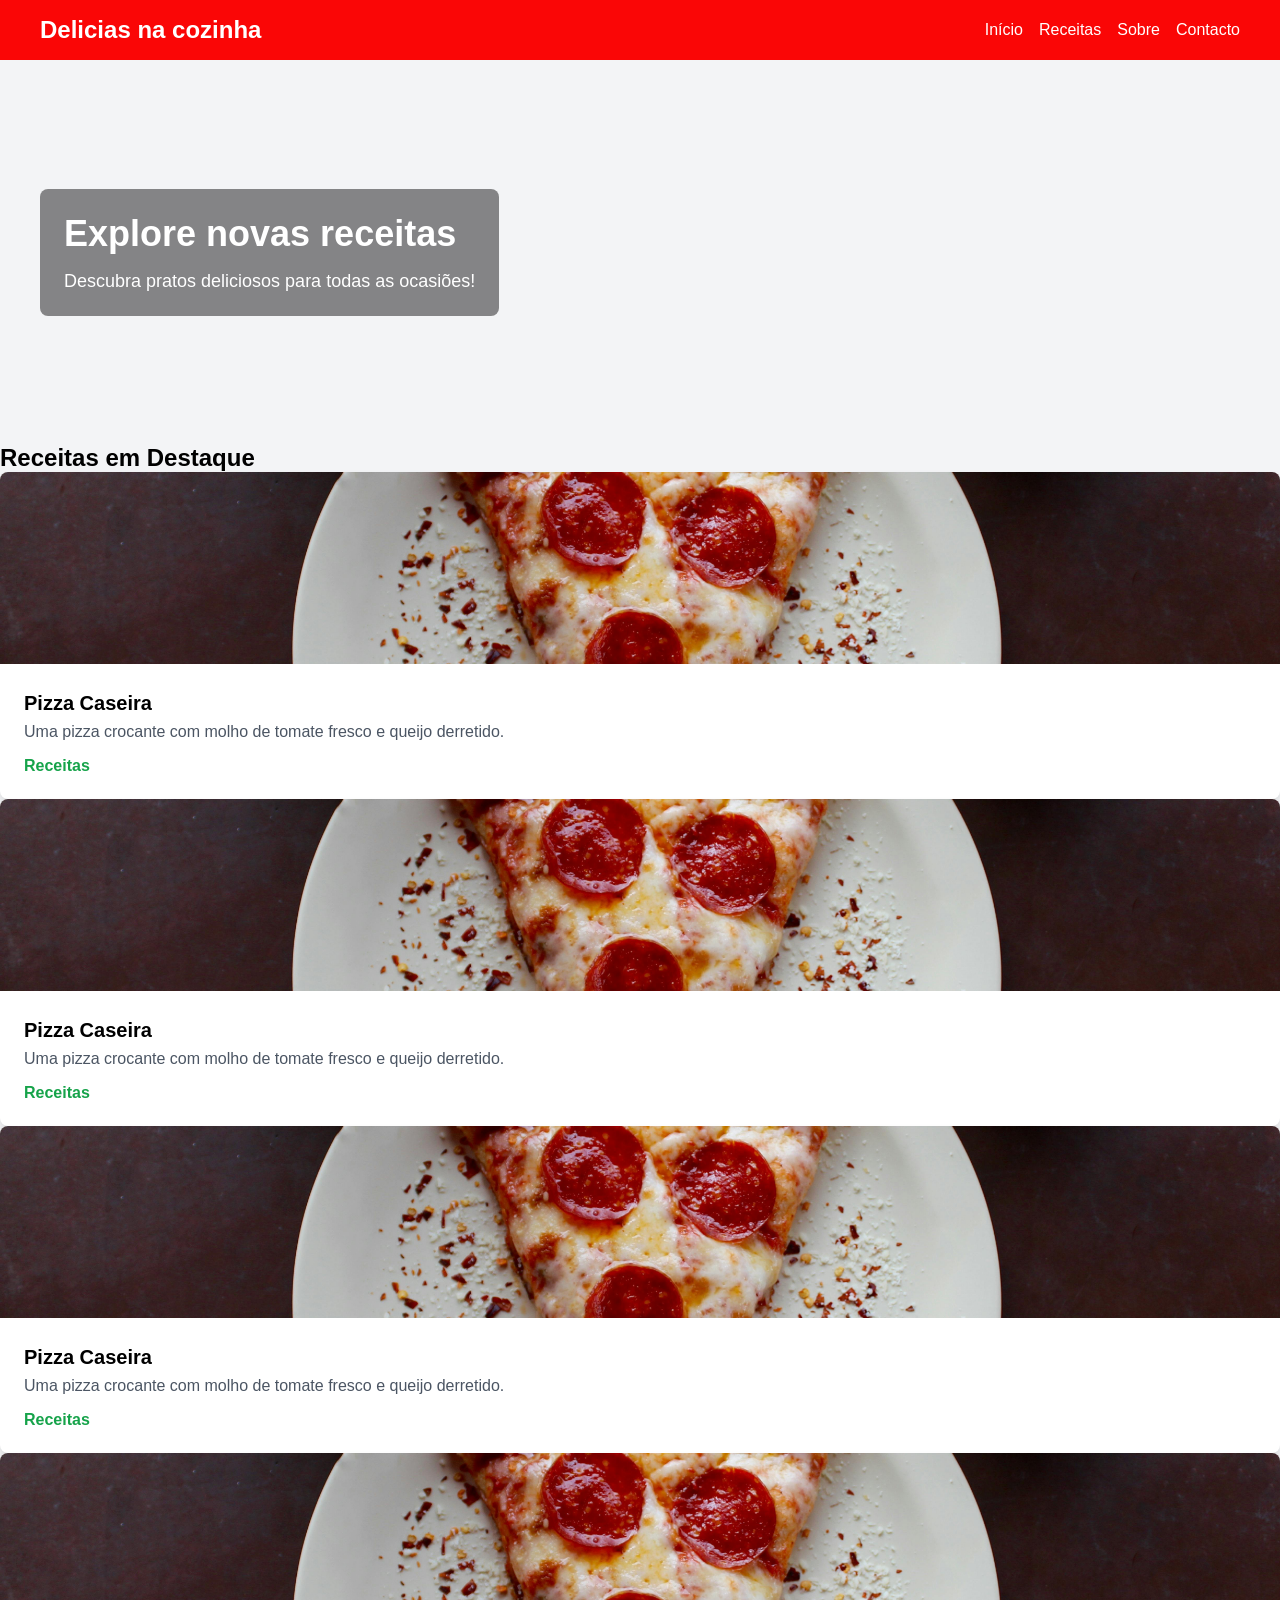
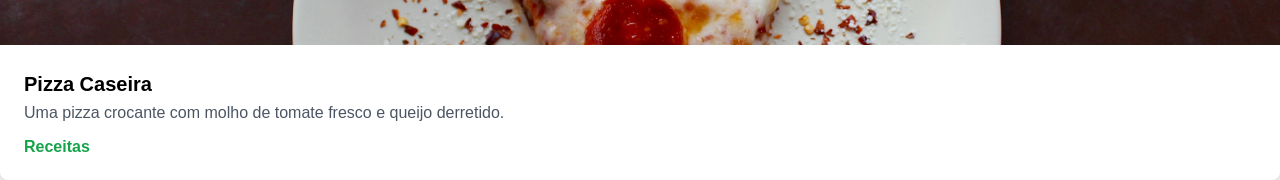
==== index.html @ cec83ee0 "subindo pagina principal" ====
<!DOCTYPE html>
<html lang="pt-PT"> 
<head>
    <meta charset="UTF-8">
    <meta name="viewport" content="width=device-width, initial-scale=1.0">
    <link rel="stylesheet" href="style.css">
    <title>Receitas</title>
</head>
<body>
   <header>
        <div class="container">
            <h1>Delicias na cozinha</h1> 
            <nav>
                <ul>
                    <li><a href="#" >Início</a></li>
                    <li><a href="receitas.html" >Receitas</a></li>
                    <li><a href="#" >Sobre</a></li>
                    <li><a href="#" >Contacto</a></li>
                </ul>
            </nav>
        </div>
   </header>

    <section class="banner">
        <div class="container">
            <div class="content">
                <h2> Explore novas receitas </h2>
                <p>Descubra pratos deliciosos para todas as ocasiões!</p>
            </div>
        </div>
    </section>

    <section>
        <h2>Receitas em Destaque</h2>
        <div class="grid">
            <div class="recipe-card">
                <img src="assests/pexels-sydney-troxell-223521-708587.jpg" alt="imagem receita 1">
                <div class="content">
                    <h3>Pizza Caseira</h3>
                    <p>Uma pizza crocante com molho de tomate fresco e queijo derretido.</p>
                    <a href="#">Receitas</a>
                </div>
            </div>
            <div class="recipe-card">
                <img src="assests/pexels-sydney-troxell-223521-708587.jpg" alt="imagem receita 1">
                <div class="content">
                    <h3>Pizza Caseira</h3>
                    <p>Uma pizza crocante com molho de tomate fresco e queijo derretido.</p>
                    <a href="#">Receitas</a>
                </div>
            </div>
            <div class="recipe-card">
                <img src="assests/pexels-sydney-troxell-223521-708587.jpg" alt="imagem receita 1">
                <div class="content">
                    <h3>Pizza Caseira</h3>
                    <p>Uma pizza crocante com molho de tomate fresco e queijo derretido.</p>
                    <a href="#">Receitas</a>
                </div>
            </div>
            <div class="recipe-card">
                <img src="assests/pexels-sydney-troxell-223521-708587.jpg" alt="imagem receita 1">
                <div class="content">
                    <h3>Pizza Caseira</h3>
                    <p>Uma pizza crocante com molho de tomate fresco e queijo derretido.</p>
                    <a href="#">Receitas</a>
                </div>
            </div>
        </div>
    </section>

</body>
</html>
---- style.css ----
*{
   margin: 0; /*Remove a margem padrão */
   padding: 0; /*Remove o preenchimento padrão*/
   box-sizing: border-box; /*Define o tamanho dos elementos e inclui bordas e preenchimento */
}

body{
    font-family: Arial, sans-serif;
    background-color: #f3f4f6;
}

header{
    background-color: #fa0606;
    color: white;
    padding: 1rem;
}

header .container{
    max-width: 1200px;
    margin: 0 auto;
    display: flex;
    justify-content: space-between;
    align-items: center;
}

header h1{
    font-size: 1.5rem;
    font-weight: bold;
}

header nav ul{
    display: flex;
    list-style: none;
    gap: 1rem;
}

header nav a{
    color: white;
    text-decoration: none;
    font-size: 1rem;
}

header nav a:hover{
    text-decoration: underline;
}


.banner{
    background-size: cover;
    background-position: center;
    height: 24rem;
    display: flex;
    align-items: center;
}

.banner .container{
    max-width: 1200px;
    margin: 0 auto;
    width: 100%;
    display: flex;
    align-items: center;
}

.banner .content{
    background-color: rgba(0, 0, 0, 0.459) ;
    color: white;
    padding: 1.5rem;
    border-radius: 0.5rem;
}

.banner h2{
    font-size: 2.25rem;
    font-weight: bold;
    margin-bottom: 1rem;
}

.banner p{
    font-size: 1.125rem;  
}

.recipes {
    max-width: 1200px;
    margin: 3rem auto;
    padding: 0 1rem;
}

.recipes h2{
    font-size: 1.875rem;
    font-weight: bold;
    text-align: center;
    margin-bottom: 2rem;
}

.recipes .grid{
    display: grid;
    grid-template-columns: repeat(auto-fit, minmax(250px,1fr));
    gap: 2rem;
}

.recipe-card{
    background-color: white;
    border-radius: 0.5rem;
    box-shadow: 0 4px 6px rgba(0, 0, 0, 0.1);
    overflow: hidden;
}

.recipe-card img{
    width: 100%;
    height: 12rem;
    object-fit: cover;
}

.recipe-card .content{
    padding: 1.5rem;
}

.recipe-card h3{
    font-size: 1.25rem;
    font-weight: bold;
    margin-bottom: 0.5rem;
}

.recipe-card p{
    color: #4b5563;
    margin-bottom: 1rem;
}

.recipe-card a{
    color: #16a34a;
    font-weight: bold;
    text-decoration: none;
}
.recipe-card a:hover{
    text-decoration: underline;
}
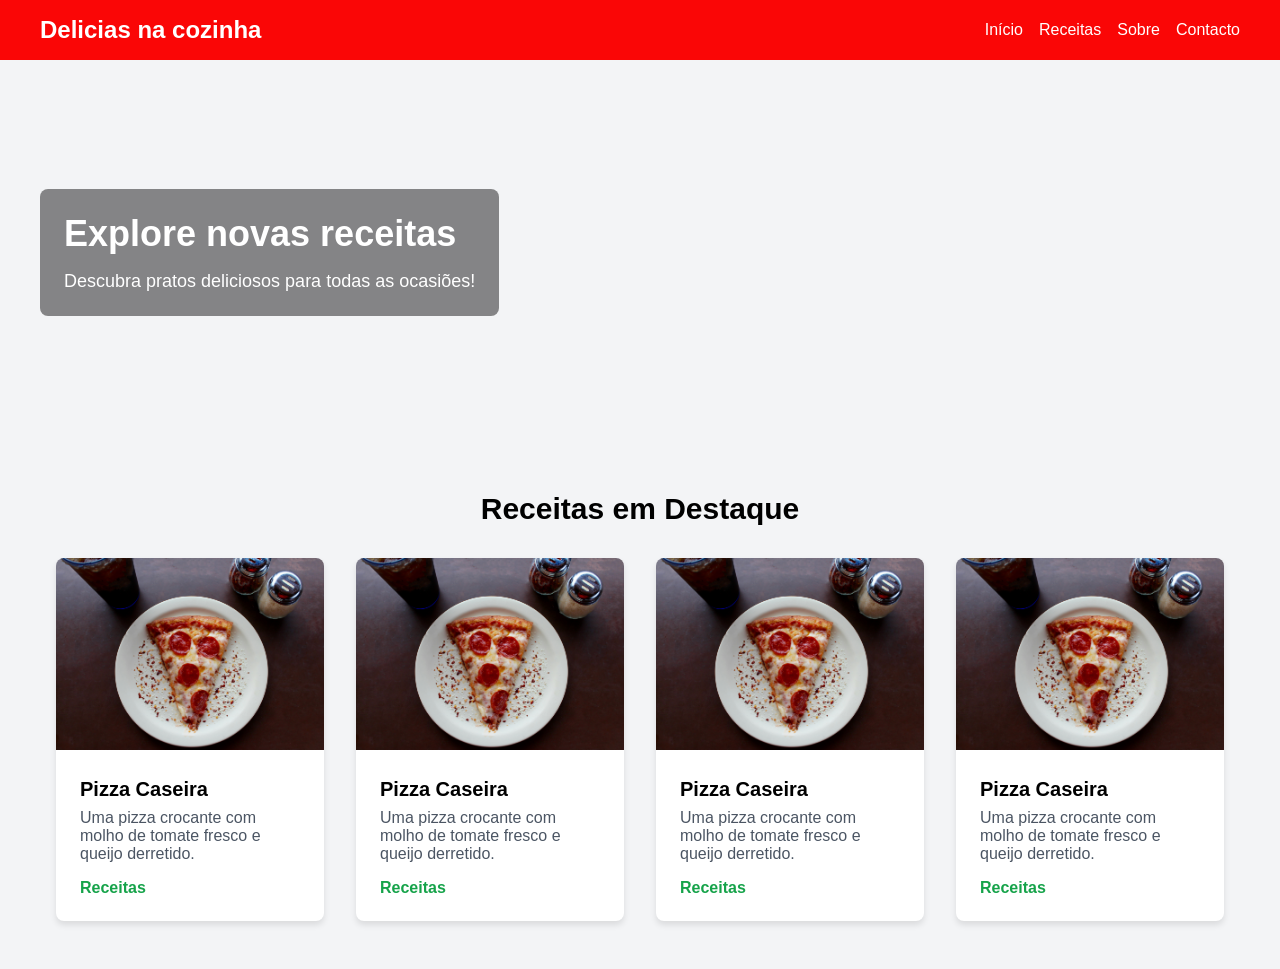
==== commit 686bdb68: "corrigindo erro de estilização" ====
--- a/index.html
+++ b/index.html
@@ -30,7 +30,7 @@
         </div>
     </section>
 
-    <section>
+    <section class="recipes">
         <h2>Receitas em Destaque</h2>
         <div class="grid">
             <div class="recipe-card">
